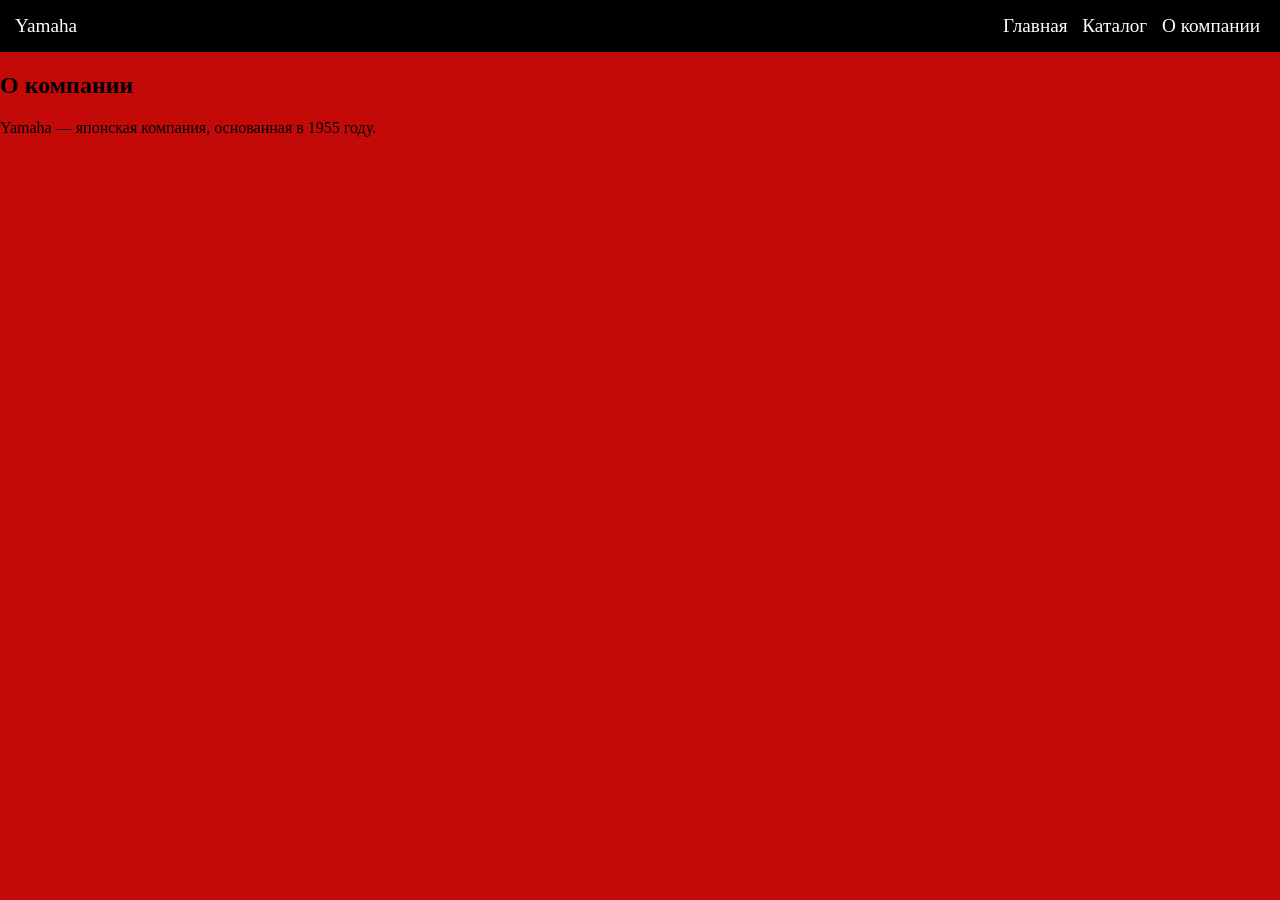
==== about.html @ 1b52fa97 "init" ====
<!DOCTYPE html>
<html lang="ru">
<head>
<meta charset="UTF-8">
<meta name="viewport" content="width=device-width, initial-scale=1.0">
<title>О компании</title>
<link rel="stylesheet" href="styles.css">
</head>
<body>

<header>
<div class="logo">Yamaha</div>
<nav>
<a href="index.html">Главная</a>
<a href="catalog.html">Каталог</a>
<a href="about.html">О компании</a>
</nav>
</header>

<section class="about">
<h1>О компании</h1>
<p>Yamaha — японская компания, основанная в 1955 году.</p>
</section>

</body>
</html>
---- styles.css ----
body {
  margin: 0;
  font-family: cursive;
  background: #c40909; /*сделано для отладки на этапе создания сайта */
}
header {
  display: flex;
  font-size: larger;
  justify-content: space-between;
  background: #000;
  color: #fff;
  padding: 15px;
  flex-wrap: wrap;
}
nav a {
  color: #fff;
  margin: 5px;
  text-decoration: none;
}
.slider img {
  display: none;
  width: 100%;
  max-height:40vw;
  object-fit: cover;
}
.slider img.active {
  display: block;
}
.мысль{
    color: white;
    position: absolute;
    margin: 1.5% 0 0 5%;
}
#bottom-footer{
    color:#ffffff8e;
    text-align: left;
    padding: 1vw 0 0 1% ;
}
.catalog {
  display: flex;
  gap: 20px;
  padding: 20px;
  flex-wrap: wrap;
  justify-content: center;
}
.card {
  width: 300px;
  text-align: center;
}
.card img {
  width: 100%;
  height: 12vw;
  object-fit: cover;
}
footer {
  background: #111;
  color: white;
  padding: 20px;
  text-align: center;
}

@media (max-width: 768px) {
  .card {
    width: 100%;
  }
}
@media (max-width: 480px) {
  header {
    flex-direction: column;
    text-align: center;
  }
}
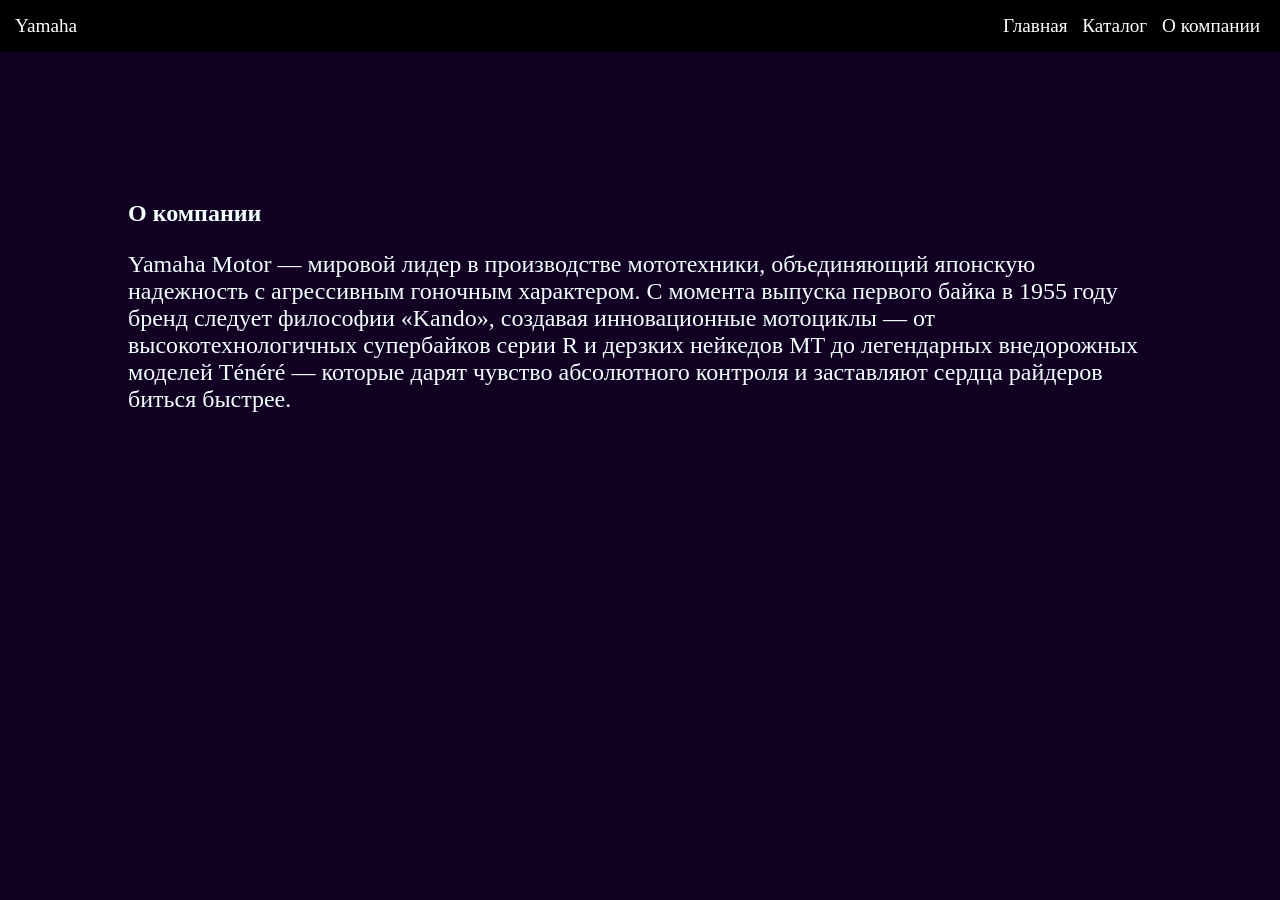
==== commit c0031382: "Доделал сайт" ====
--- a/about.html
+++ b/about.html
@@ -1,26 +1,32 @@
 <!DOCTYPE html>
 <html lang="ru">
-<head>
-<meta charset="UTF-8">
-<meta name="viewport" content="width=device-width, initial-scale=1.0">
-<title>О компании</title>
-<link rel="stylesheet" href="styles.css">
-</head>
-<body>
+  <head>
+    <meta charset="UTF-8" />
+    <meta name="viewport" content="width=device-width, initial-scale=1.0" />
+    <title>О компании</title>
+    <link rel="stylesheet" href="styles.css" />
+  </head>
+  <body id="body-about">
+    <header>
+      <div class="logo">Yamaha</div>
+      <nav>
+        <a href="index.html">Главная</a>
+        <a href="catalog.html">Каталог</a>
+        <a href="about.html">О компании</a>
+      </nav>
+    </header>
 
-<header>
-<div class="logo">Yamaha</div>
-<nav>
-<a href="index.html">Главная</a>
-<a href="catalog.html">Каталог</a>
-<a href="about.html">О компании</a>
-</nav>
-</header>
-
-<section class="about">
-<h1>О компании</h1>
-<p>Yamaha — японская компания, основанная в 1955 году.</p>
-</section>
-
-</body>
+    <section class="about">
+      <h1>О компании</h1>
+      <p>
+        Yamaha Motor — мировой лидер в производстве мототехники, объединяющий
+        японскую надежность с агрессивным гоночным характером. С момента выпуска
+        первого байка в 1955 году бренд следует философии «Kando», создавая
+        инновационные мотоциклы — от высокотехнологичных супербайков серии R и
+        дерзких нейкедов MT до легендарных внедорожных моделей Ténéré — которые
+        дарят чувство абсолютного контроля и заставляют сердца райдеров биться
+        быстрее.
+      </p>
+    </section>
+  </body>
 </html>
--- a/styles.css
+++ b/styles.css
@@ -17,24 +17,29 @@
   margin: 5px;
   text-decoration: none;
 }
+img {
+  pointer-events: none;
+  user-select: none;
+}
+
 .slider img {
   display: none;
   width: 100%;
-  max-height:40vw;
+  max-height: 40vw;
   object-fit: cover;
 }
 .slider img.active {
   display: block;
 }
-.мысль{
-    color: white;
-    position: absolute;
-    margin: 1.5% 0 0 5%;
+.мысль {
+  color: white;
+  position: absolute;
+  margin: 1.5% 0 0 5%;
 }
-#bottom-footer{
-    color:#ffffff8e;
-    text-align: left;
-    padding: 1vw 0 0 1% ;
+#bottom-footer {
+  color: #ffffff8e;
+  text-align: left;
+  padding: 1vw 0 0 1%;
 }
 .catalog {
   display: flex;
@@ -46,6 +51,9 @@
 .card {
   width: 300px;
   text-align: center;
+}
+.img-catalog {
+  border-radius: 1rem;
 }
 .card img {
   width: 100%;
@@ -70,3 +78,52 @@
     text-align: center;
   }
 }
+
+#diler-cards {
+  display: flex;
+  flex-direction: row;
+  justify-content: center;
+}
+
+#diler-cards div {
+  background-color: #1f1933;
+  padding: 2%;
+  margin: 1%;
+}
+.d_card {
+  border-radius: 1rem;
+}
+.d_card div {
+  display: flex;
+  flex-direction: row;
+  align-items: baseline;
+}
+.phone-number {
+  max-width: 50%;
+}
+.d_card > * {
+  margin: 0;
+  padding: 0;
+}
+
+#catalog-body {
+  color: whitesmoke;
+  background-color: #020002;
+}
+
+#catalog-body h1 {
+  text-align: center;
+}
+
+#body-about{
+  font-family: cursive;
+  color:azure;
+  background-color: #102;
+}
+
+.about{
+  padding: 10%;
+}
+.about p{
+  font-size: 150%;
+}
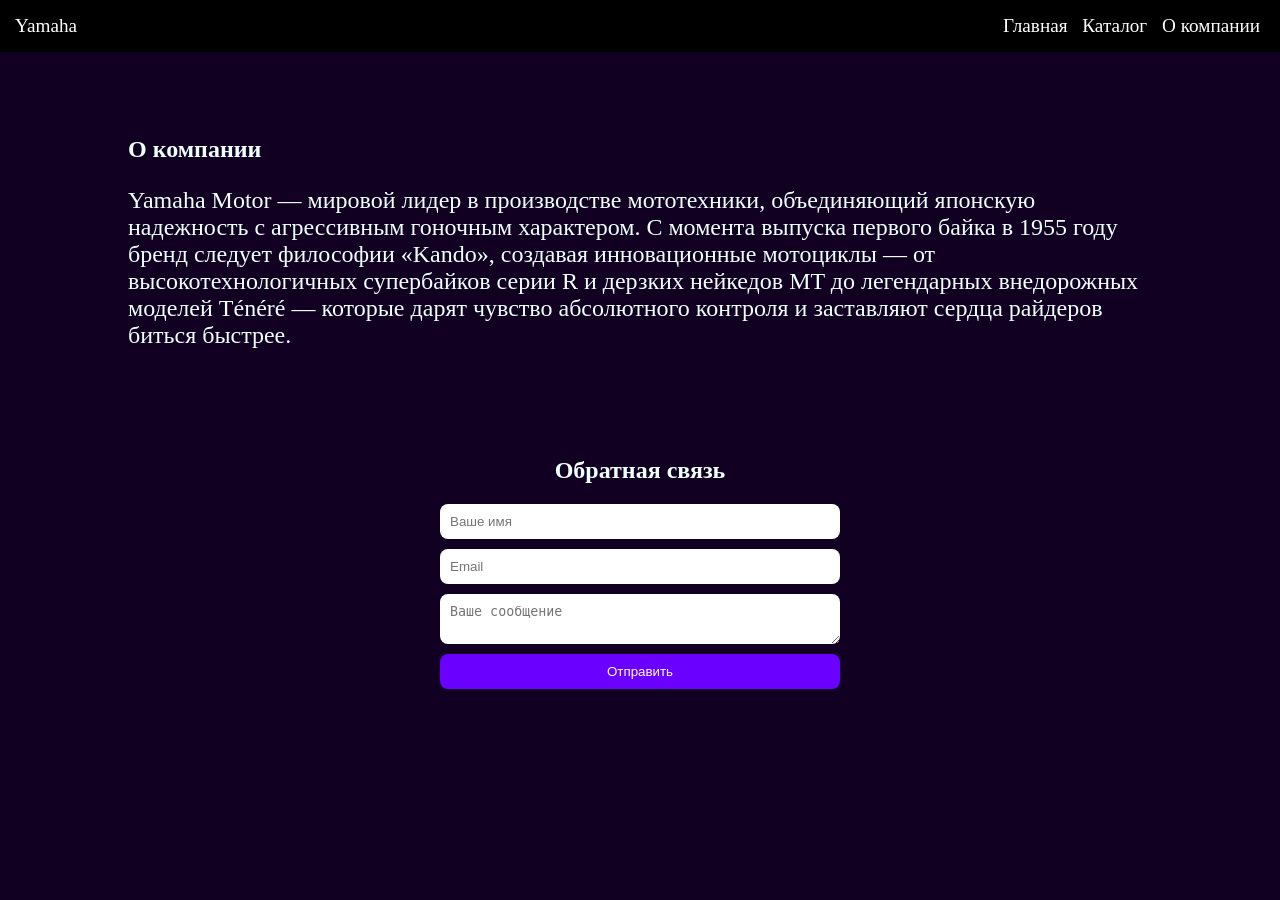
==== commit 87c68161: "Update site to v1.3" ====
--- a/about.html
+++ b/about.html
@@ -1,4 +1,4 @@
-<!DOCTYPE html>
+<!doctype html>
 <html lang="ru">
   <head>
     <meta charset="UTF-8" />
@@ -28,5 +28,20 @@
         быстрее.
       </p>
     </section>
+    <section class="contact-form">
+      <h2>Обратная связь</h2>
+
+      <form id="feedback-form">
+        <input type="text" id="name" placeholder="Ваше имя" />
+        <input type="email" id="email" placeholder="Email" />
+        <textarea id="message" placeholder="Ваше сообщение"></textarea>
+
+        <button type="submit">Отправить</button>
+      </form>
+
+      <p id="form-status"></p>
+    </section>
+
+    <script src="form.js"></script>
   </body>
 </html>
--- a/styles.css
+++ b/styles.css
@@ -1,7 +1,8 @@
 body {
+  height: 100%;
   margin: 0;
   font-family: cursive;
-  background: #c40909; /*сделано для отладки на этапе создания сайта */
+  background: #111;
 }
 header {
   display: flex;
@@ -17,16 +18,14 @@
   margin: 5px;
   text-decoration: none;
 }
-img {
-  pointer-events: none;
-  user-select: none;
-}
 
 .slider img {
   display: none;
   width: 100%;
   max-height: 40vw;
   object-fit: cover;
+  pointer-events: none;
+  user-select: none;
 }
 .slider img.active {
   display: block;
@@ -59,24 +58,13 @@
   width: 100%;
   height: 12vw;
   object-fit: cover;
+  user-select: none;
 }
 footer {
   background: #111;
   color: white;
   padding: 20px;
   text-align: center;
-}
-
-@media (max-width: 768px) {
-  .card {
-    width: 100%;
-  }
-}
-@media (max-width: 480px) {
-  header {
-    flex-direction: column;
-    text-align: center;
-  }
 }
 
 #diler-cards {
@@ -115,15 +103,121 @@
   text-align: center;
 }
 
-#body-about{
+#body-about {
   font-family: cursive;
-  color:azure;
+  color: azure;
   background-color: #102;
 }
 
-.about{
-  padding: 10%;
-}
-.about p{
+.about {
+  padding: 5% 10% 0 10%;
+}
+.about p {
   font-size: 150%;
-}+}
+
+main {
+  min-height: calc(100vh - 29vh);
+}
+
+.modal {
+  display: none;
+  position: fixed;
+  z-index: 1000;
+  padding-top: 50px;
+  left: 0;
+  top: 0;
+  width: 100%;
+  height: 100%;
+  background-color: rgba(0, 0, 0, 0.9);
+}
+
+.modal-content {
+  margin: auto;
+  display: block;
+  max-width: 80%;
+  max-height: 80%;
+  border-radius: 1rem;
+}
+
+#close-modal {
+  position: absolute;
+  top: 20px;
+  right: 40px;
+  color: white;
+  font-size: 40px;
+  cursor: pointer;
+}
+.contact-form {
+  padding: 5%;
+  text-align: center;
+}
+
+.contact-form form {
+  display: flex;
+  flex-direction: column;
+  gap: 10px;
+  max-width: 400px;
+  margin: auto;
+}
+
+.contact-form input,
+.contact-form textarea {
+  padding: 10px;
+  border-radius: 8px;
+  border: none;
+}
+
+.contact-form button {
+  padding: 10px;
+  background: #6a00ff;
+  color: white;
+  border: none;
+  border-radius: 8px;
+  cursor: pointer;
+}
+
+.contact-form button:hover {
+  background: #8a2cff;
+}
+
+#form-status {
+  margin-top: 10px;
+}
+
+@media (orientation: portrait) {
+  header {
+    flex-direction: column;
+    text-align: center;
+  }
+
+  .slider img {
+    width: 100%;
+    max-height: 55vw;
+  }
+
+  .мысль h1 {
+    font-size: 2rem;
+    text-align: center;
+  }
+
+  .card img {
+    min-height: fit-content;
+  }
+
+  #diler-cards {
+    display: flex;
+    flex-direction: column;
+    gap: 1rem;
+    margin: 0 1rem 1rem 1rem;
+    text-align: center;
+  }
+
+  .about p {
+    text-align: justify;
+    font-size: 120%;
+  }
+  main {
+    min-height: calc(100vh - 39vh);
+  }
+}
